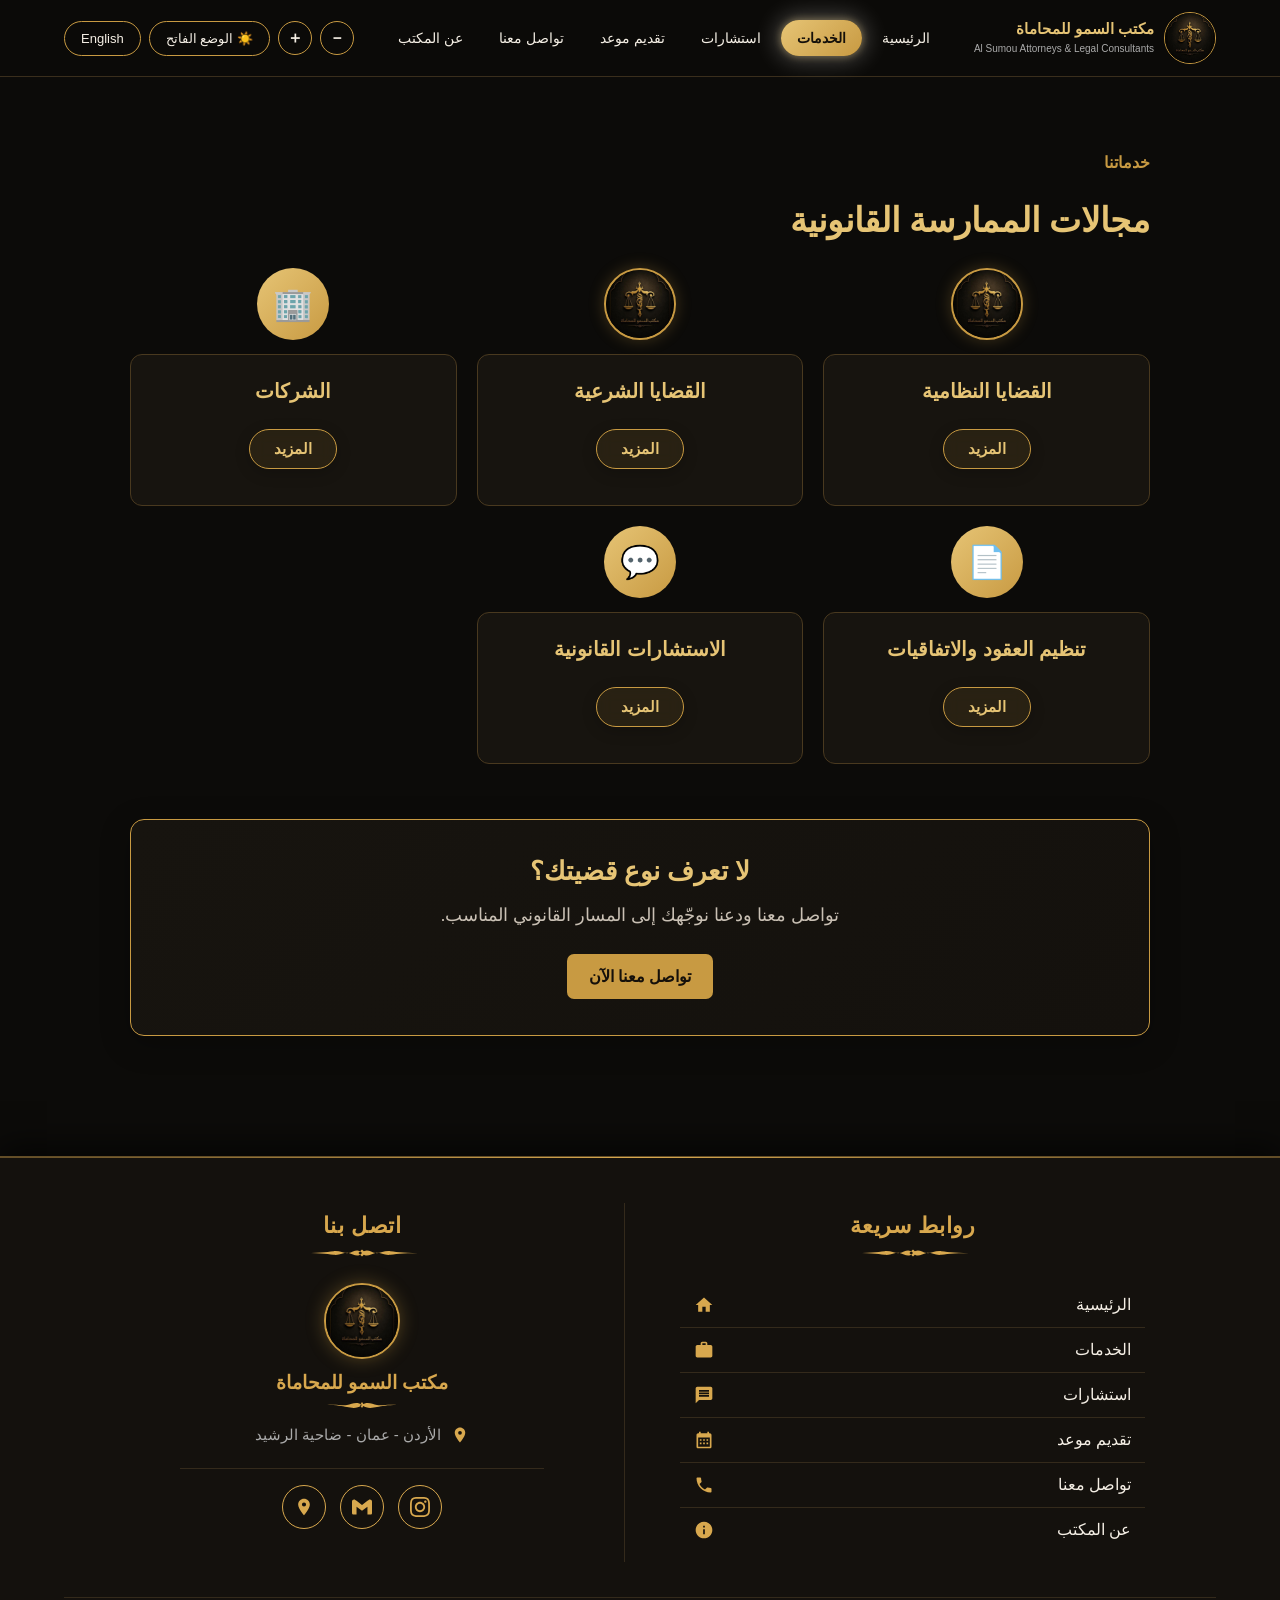
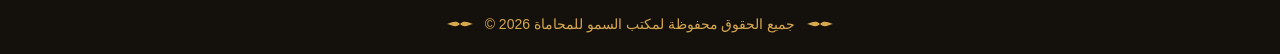
==== pages/services.html @ 6554e2eb "Add files via upload" ====
<!doctype html>
<html lang="ar" dir="rtl">
<head>
  <meta charset="utf-8">
  <meta name="viewport" content="width=device-width,initial-scale=1">
  <title>الخدمات - مكتب السمو للمحاماة</title>
  <link rel="icon" type="image/x-icon" href="../assets/icons/favicon.ico">
  <link rel="preload" href="../assets/images/logo.jpg" as="image">
  <link rel="stylesheet" href="../assets/css/style.css">
</head>
<body>
  <header>
    <a href="../index.html" class="brand">
      <img src="../assets/images/logo.jpg" alt="logo">
      <div>
        <b id="name">مكتب السمو للمحاماة</b>
        <small>Al Sumou Attorneys &amp; Legal Consultants</small>
      </div>
    </a>
    <nav id="mainNav">
      <a href="../index.html" data-i18n="nav_home">الرئيسية</a>
      <a href="services.html" class="active" data-i18n="nav_services">الخدمات</a>
      <a href="consult.html" data-i18n="nav_consult">استشارات</a>
      <a href="booking.html" data-i18n="nav_booking">تقديم موعد</a>
      <a href="contact.html" data-i18n="nav_contact">تواصل معنا</a>
      <a href="about.html" data-i18n="nav_about">عن المكتب</a>
    </nav>
    <div class="header-btns">
      <button id="zoomOut" class="zoom-btn" aria-label="تصغير الخط">－</button>
      <button id="zoomIn" class="zoom-btn" aria-label="تكبير الخط">＋</button>
      <button id="themeToggle" class="theme-btn"></button>
      <button id="langToggle" class="theme-btn"></button>
      <button id="navToggle" class="nav-toggle" aria-label="Menu">&#9776;</button>
    </div>
  </header>

  <section id="services">
    <p class="tag" data-i18n="services_tag">خدماتنا</p>
    <h2 data-i18n="services_heading">مجالات الممارسة القانونية</h2>
    <div class="cards" id="cards"></div>
    <div class="services-cta">
      <h3 data-i18n="services_cta_title">لا تعرف نوع قضيتك؟</h3>
      <p data-i18n="services_cta_desc">تواصل معنا ودعنا نوجّهك إلى المسار القانوني المناسب.</p>
      <a href="contact.html" class="gold" data-i18n="services_cta_btn">تواصل معنا الآن</a>
    </div>
  </section>

  <footer class="site-footer">
    <div class="footer-container">
      <div class="footer-col links-col">
        <h4 class="footer-title" data-i18n="footer_quick_links">روابط سريعة</h4>
        <div class="ornament-flourish">
          <svg viewBox="0 0 140 18" fill="#d8a84e"><path d="M70,9 C65,3 60,8 55,9 C50,10 45,6 38,7 C30,8 20,9 0,9 C20,9 30,10 38,11 C45,12 50,8 55,9 C60,10 65,15 70,9 Z M70,9 C75,3 80,8 85,9 C90,10 95,6 102,7 C110,8 120,9 140,9 C120,9 110,10 102,11 C95,12 90,8 85,9 C80,10 75,15 70,9 Z M70,5 L74,9 L70,13 L66,9 Z"/></svg>
        </div>
        <ul class="footer-links-list">
          <li><a href="../index.html"><span data-i18n="nav_home">الرئيسية</span><span class="link-icon-svg"><svg viewBox="0 0 24 24"><path d="M10 20v-6h4v6h5v-8h3L12 3 2 12h3v8z"/></svg></span></a></li>
          <li><a href="services.html"><span data-i18n="nav_services">الخدمات</span><span class="link-icon-svg"><svg viewBox="0 0 24 24"><path d="M20 6h-4V4c0-1.11-.89-2-2-2h-4c-1.11 0-2 .89-2 2v2H4c-1.11 0-1.99.89-1.99 2L2 19c0 1.11.89 2 2 2h16c1.1 0 2-.89 2-2V8c0-1.11-.89-2-2-2zm-6 0h-4V4h4v2z"/></svg></span></a></li>
          <li><a href="consult.html"><span data-i18n="nav_consult">استشارات</span><span class="link-icon-svg"><svg viewBox="0 0 24 24"><path d="M20 2H4c-1.1 0-2 .9-2 2v18l4-4h14c1.1 0 2-.9 2-2V4c0-1.1-.9-2-2-2zm-2 12H6v-2h12v2zm0-3H6V9h12v2zm0-3H6V6h12v2z"/></svg></span></a></li>
          <li><a href="booking.html"><span data-i18n="nav_booking">تقديم موعد</span><span class="link-icon-svg"><svg viewBox="0 0 24 24"><path d="M19 4h-1V2h-2v2H8V2H6v2H5c-1.11 0-1.99.9-1.99 2L3 20c0 1.1.89 2 2 2h14c1.1 0 2-.9 2-2V6c0-1.1-.9-2-2-2zm0 16H5V9h14v11zM7 11h2v2H7zm4 0h2v2h-2zm4 0h2v2h-2zm-8 4h2v2H7zm4 0h2v2h-2zm4 0h2v2h-2z"/></svg></span></a></li>
          <li><a href="contact.html"><span data-i18n="nav_contact">تواصل معنا</span><span class="link-icon-svg"><svg viewBox="0 0 24 24"><path d="M6.62 10.79c1.44 2.83 3.76 5.14 6.59 6.59l2.2-2.2c.27-.27.67-.36 1.02-.24 1.12.37 2.33.57 3.57.57.55 0 1 .45 1 1V20c0 .55-.45 1-1 1-9.39 0-17-7.61-17-17 0-.55.45-1 1-1h3.5c.55 0 1 .45 1 1 0 1.25.2 2.45.57 3.57.11.35.03.74-.25 1.02l-2.2 2.2z"/></svg></span></a></li>
          <li><a href="about.html"><span data-i18n="nav_about">عن المكتب</span><span class="link-icon-svg"><svg viewBox="0 0 24 24"><path d="M12 2C6.48 2 2 6.48 2 12s4.48 10 10 10 10-4.48 10-10S17.52 2 12 2zm1 15h-2v-6h2v6zm0-8h-2V7h2v2z"/></svg></span></a></li>
        </ul>
      </div>

      <div class="footer-col contact-col">
        <h4 class="footer-title" data-i18n="footer_contact_us">اتصل بنا</h4>
        <div class="ornament-flourish">
          <svg viewBox="0 0 140 18" fill="#d8a84e"><path d="M70,9 C65,3 60,8 55,9 C50,10 45,6 38,7 C30,8 20,9 0,9 C20,9 30,10 38,11 C45,12 50,8 55,9 C60,10 65,15 70,9 Z M70,9 C75,3 80,8 85,9 C90,10 95,6 102,7 C110,8 120,9 140,9 C120,9 110,10 102,11 C95,12 90,8 85,9 C80,10 75,15 70,9 Z M70,5 L74,9 L70,13 L66,9 Z"/></svg>
        </div>
        <img src="../assets/images/logo.png" alt="مكتب السمو للمحاماة" class="footer-logo-img">
        <div class="footer-firm-name" data-i18n="footer_text">مكتب السمو للمحاماة</div>
        <svg viewBox="0 0 70 10" class="footer-mini-flourish"><path d="M35,5 C30,1 25,4 20,5 C15,6 10,4 0,5 C10,5 15,6 20,7 C25,8 30,9 35,5 Z M35,5 C40,1 45,4 50,5 C55,6 60,4 70,5 C60,5 55,6 50,7 C45,8 40,9 35,5 Z M35,2 L37,5 L35,8 L33,5 Z"/></svg>
        
        <!-- عنوان المكتب: الأيقونة على اليمين والنص بجانبها -->
        <a class="footer-info-row footer-map-link" target="_blank" rel="noopener">
          <svg viewBox="0 0 24 24"><path d="M12 2C8.13 2 5 5.13 5 9c0 5.25 7 13 7 13s7-7.75 7-13c0-3.87-3.13-7-7-7zm0 9.5a2.5 2.5 0 0 1 0-5 2.5 2.5 0 0 1 0 5z"/></svg>
          <span data-i18n="footer_address">الأردن - عمان - ضاحية الرشيد</span>
        </a>

        <div class="footer-contact-divider"></div>

        <div class="footer-social-icons">
          <a class="footer-circle-btn footer-ig-link" target="_blank" rel="noopener" aria-label="انستغرام"><svg viewBox="0 0 24 24"><path d="M12 2.163c3.204 0 3.584.012 4.85.07 3.252.148 4.771 1.691 4.919 4.919.058 1.265.069 1.645.069 4.849 0 3.205-.012 3.584-.069 4.849-.149 3.225-1.664 4.771-4.919 4.919-1.266.058-1.644.07-4.85.07-3.204 0-3.584-.012-4.849-.07-3.26-.149-4.771-1.699-4.919-4.92-.058-1.265-.07-1.644-.07-4.849 0-3.204.013-3.583.07-4.849.149-3.227 1.664-4.771 4.919-4.919 1.266-.057 1.645-.069 4.849-.069zm0-2.163c-3.259 0-3.667.014-4.947.072-4.358.2-6.78 2.618-6.98 6.98-.059 1.281-.073 1.689-.073 4.948 0 3.259.014 3.668.072 4.948.2 4.358 2.618 6.78 6.98 6.98 1.281.058 1.689.072 4.948.072 3.259 0 3.668-.014 4.948-.072 4.354-.2 6.782-2.618 6.979-6.98.059-1.28.073-1.689.073-4.948 0-3.259-.014-3.667-.072-4.947-.196-4.354-2.617-6.78-6.979-6.98-1.281-.059-1.69-.073-4.949-.073zm0 5.838c-3.403 0-6.162 2.759-6.162 6.162s2.759 6.163 6.162 6.163 6.162-2.759 6.162-6.163c0-3.403-2.759-6.162-6.162-6.162zm0 10.162c-2.209 0-4-1.79-4-4 0-2.209 1.791-4 4-4s4 1.791 4 4c0 2.21-1.791 4-4 4zm6.406-11.845c-.796 0-1.441.645-1.441 1.44s.645 1.44 1.441 1.44c.795 0 1.439-.645 1.439-1.44s-.644-1.44-1.439-1.44z"/></svg></a>
          <a href="https://mail.google.com/mail/?view=cm&fs=1&to=alsumoulaw@gmail.com" class="footer-circle-btn footer-email-link" aria-label="البريد الإلكتروني"><svg viewBox="0 0 24 24"><path d="M24 5.457v13.909c0 .904-.732 1.636-1.636 1.636h-3.819V11.73L12 16.64l-6.545-4.91v9.273H1.636A1.636 1.636 0 0 1 0 19.366V5.457c0-2.023 2.309-3.178 3.927-1.964L5.455 4.64 12 9.548l6.545-4.91 1.528-1.145C21.69 2.28 24 3.434 24 5.457z"/></svg></a>
          <a class="footer-circle-btn footer-map-link" target="_blank" rel="noopener" aria-label="الموقع على الخريطة"><svg viewBox="0 0 24 24"><path d="M12 2C8.13 2 5 5.13 5 9c0 5.25 7 13 7 13s7-7.75 7-13c0-3.87-3.13-7-7-7zm0 9.5a2.5 2.5 0 0 1 0-5 2.5 2.5 0 0 1 0 5z"/></svg></a>
        </div>
      </div>
    </div>
    <div class="footer-bottom-line">
      <svg viewBox="0 0 30 12"><path d="M15,6 C10,1 5,5 0,6 C5,7 10,11 15,6 Z M15,6 C20,1 25,5 30,6 C25,7 20,11 15,6 Z"/></svg>
      <span><span data-i18n="footer_rights">جميع الحقوق محفوظة لمكتب السمو للمحاماة</span> <span id="year">2026</span> ©</span>
      <svg viewBox="0 0 30 12"><path d="M15,6 C10,1 5,5 0,6 C5,7 10,11 15,6 Z M15,6 C20,1 25,5 30,6 C25,7 20,11 15,6 Z"/></svg>
    </div>
  </footer>
  <script src="../assets/js/app.js" defer></script>
</body>
</html>
---- assets/css/style.css ----
:root {
  --bg: #0c0b09;
  --bg-alt: #14110d;
  --text: #f5efe5;
  --text-muted: #c9c0b4;
  --text-secondary: #bbb2a5;
  --header-bg: #0c0b09f2;
  --border: #3a2e1c;
  --footer-border: #342a1b;
  --footer-text: #aaa;
  --gold: #c89a42;
  --gold-light: #e6c475;
  --gold-text: #15100a;
  --card-bg: #17140f;
  --card-border: #49391f;
  --input-bg: #0e0d0b;
  --input-text: #fff;
  --input-border: #5a4726;
  --privacy-bg: #19150f;
  --hero-grad-1: #0b0a09;
  --hero-grad-2: #201a10;
  --small-text: #aaa;
  --pill-bg: linear-gradient(135deg, #e6c475, #c89a42);
  --pill-glow: 0 0 22px 6px rgba(255, 255, 255, 0.22), 0 0 8px rgba(230, 196, 117, 0.5);
}

html.light {
  --bg: #faf7f0;
  --bg-alt: #ffffff;
  --text: #20190f;
  --text-muted: #584c39;
  --text-secondary: #6b5f4c;
  --header-bg: #faf7f0f2;
  --border: #e6d9b8;
  --footer-border: #e6d9b8;
  --footer-text: #7a6d58;
  --gold: #a97d2c;
  --gold-light: #8a611e;
  --gold-text: #ffffff;
  --card-bg: #ffffff;
  --card-border: #e6d9b8;
  --input-bg: #ffffff;
  --input-text: #20190f;
  --input-border: #cbb98a;
  --privacy-bg: #f3ead9;
  --hero-grad-1: #faf7f0;
  --hero-grad-2: #f1e4c8;
  --small-text: #7a6d58;
  --pill-bg: linear-gradient(135deg, #8a611e, #3d2c14);
  --pill-glow: 0 0 16px 3px rgba(138, 97, 30, 0.35);
}

* {
  box-sizing: border-box;
}

html {
  scroll-behavior: smooth;
}

body {
  margin: 0;
  background: var(--bg);
  color: var(--text);
  font-family: Arial, Helvetica, sans-serif;
  transition: background 0.3s, color 0.3s;
  overflow-x: hidden;
}

img {
  max-width: 100%;
}

/* ===== Header ===== */
header {
  min-height: 76px;
  display: flex;
  flex-wrap: wrap;
  align-items: center;
  justify-content: space-between;
  gap: 10px;
  padding: 12px 5%;
  position: sticky;
  top: 0;
  background: var(--header-bg);
  border-bottom: 1px solid var(--border);
  z-index: 20;
  transition: background 0.3s, border-color 0.3s;
}

.brand {
  display: flex;
  align-items: center;
  gap: 10px;
  cursor: pointer;
  flex-shrink: 0;
}

.brand img {
  width: 52px;
  height: 52px;
  border-radius: 50%;
  object-fit: cover;
  border: 1px solid var(--gold);
}

.brand b {
  display: block;
  color: var(--gold-light);
  font-size: 15px;
}

.brand small {
  font-size: 10px;
  color: var(--small-text);
}

a {
  color: inherit;
  text-decoration: none;
}

/* ===== Nav ===== */
nav {
  display: flex;
  flex-wrap: wrap;
  gap: 28px;
  align-items: center;
}

nav a {
  font-size: 14px;
  position: relative;
  z-index: 0;
  padding: 8px 4px;
  transition: color 0.25s ease;
  white-space: nowrap;
}

nav a:hover {
  color: var(--gold-light);
}

nav a.active {
  color: var(--gold-text);
  font-weight: bold;
}

nav a.active::before {
  content: "";
  position: absolute;
  inset: -2px -12px;
  background: var(--pill-bg);
  border-radius: 999px;
  z-index: -1;
  box-shadow: var(--pill-glow);
  animation: navPop 0.4s ease-out;
}

@keyframes navPop {
  from {
    opacity: 0;
    transform: scale(0.35);
  }
  to {
    opacity: 1;
    transform: scale(1);
  }
}

.header-btns {
  display: flex;
  gap: 8px;
  align-items: center;
  flex-shrink: 0;
  flex-wrap: wrap;
  justify-content: flex-end;
}

.theme-btn {
  background: transparent;
  color: var(--text);
  border: 1px solid var(--gold);
  border-radius: 20px;
  padding: 9px 16px;
  cursor: pointer;
  font-size: 13px;
  transition: background 0.2s;
  white-space: nowrap;
}

.theme-btn:hover {
  background: var(--card-bg);
}

.zoom-btn {
  background: transparent;
  color: var(--text);
  border: 1px solid var(--gold);
  border-radius: 50%;
  width: 34px;
  height: 34px;
  display: inline-flex;
  align-items: center;
  justify-content: center;
  cursor: pointer;
  font-size: 16px;
  font-weight: bold;
  transition: background 0.2s;
  flex-shrink: 0;
}

.zoom-btn:hover {
  background: var(--card-bg);
}

.nav-toggle {
  display: none;
  background: transparent;
  color: var(--text);
  border: 1px solid var(--gold);
  border-radius: 8px;
  padding: 8px 12px;
  font-size: 18px;
  line-height: 1;
  cursor: pointer;
}

/* ===== Hero ===== */
.hero {
  min-height: 560px;
  display: flex;
  align-items: center;
  justify-content: center;
  padding: 8% 7%;
  background: linear-gradient(120deg, var(--hero-grad-1), var(--hero-grad-2));
  text-align: center;
}

section {
  padding: 60px 7%;
  max-width: 1200px;
  margin: auto;
}

.hero div {
  max-width: 850px;
  width: 100%;
}

.hero p,
.tag {
  color: var(--gold);
}

.hero h1 {
  font-size: clamp(26px, 4.5vw, 52px);
  line-height: 1.6;
  color: var(--text);
  font-weight: 600;
  margin: 0 auto;
}

.hero h1 .highlight {
  color: var(--gold-light);
  display: block;
  margin-top: 14px;
  font-weight: bold;
  text-shadow: 0 0 20px rgba(200, 154, 66, 0.25);
}

.gold {
  background: var(--gold);
  color: var(--gold-text);
  border: 0;
  border-radius: 7px;
  padding: 13px 22px;
  font-weight: bold;
  display: inline-block;
  cursor: pointer;
  transition: all 0.25s ease;
}

.gold:hover {
  box-shadow: var(--pill-glow);
}

.alt {
  background: var(--bg-alt);
  max-width: none;
}

.tag {
  font-weight: bold;
}

h2 {
  color: var(--gold-light);
  font-size: clamp(24px, 4vw, 34px);
}

/* ===== Cards & Details Toggle ===== */
.cards {
  display: grid;
  grid-template-columns: repeat(auto-fit, minmax(260px, 1fr));
  gap: 20px;
}

.service-item {
  display: flex;
  flex-direction: column;
  align-items: center;
}

.card-icon {
  width: 72px;
  height: 72px;
  border-radius: 50%;
  background: var(--pill-bg);
  display: flex;
  align-items: center;
  justify-content: center;
  color: var(--gold-text);
  margin-bottom: 14px;
  transition: box-shadow 0.3s ease, transform 0.3s ease, border-color 0.3s ease;
  font-size: 32px;
  position: relative;
}

.card-icon-img-wrap,
.card-icon:has(img) {
  background: #0d0c0a;
  border: 2px solid var(--gold);
  box-shadow: 0 0 16px rgba(200, 154, 66, 0.28);
  overflow: hidden;
  padding: 0;
}

.card-icon-img,
.card-icon img {
  width: 100%;
  height: 100%;
  object-fit: cover;
  border-radius: 50%;
  display: block;
}

html.light .card-icon-img-wrap,
html.light .card-icon:has(img) {
  background: #ffffff;
  border-color: var(--gold);
  box-shadow: 0 2px 10px rgba(169, 125, 44, 0.25);
}

.service-item:hover .card-icon {
  box-shadow: var(--pill-glow);
  transform: translateY(-3px);
}

.card {
  background: var(--card-bg);
  border: 1px solid var(--card-border);
  padding: 24px;
  border-radius: 12px;
  flex: 1;
  width: 100%;
  display: flex;
  flex-direction: column;
  align-items: center;
  text-align: center;
  transition: border-color 0.3s ease, box-shadow 0.3s ease;
}

.card:hover {
  border-color: var(--gold);
}

.card h3 {
  color: var(--gold-light);
  margin-top: 0;
  margin-bottom: 14px;
  font-size: 20px;
}

/* Frosted / Foggy Button */
.card-preview-wrap {
  width: 100%;
  display: flex;
  justify-content: center;
  padding: 12px 0;
}

.card-fog-btn {
  background: rgba(200, 154, 66, 0.1);
  backdrop-filter: blur(8px);
  -webkit-backdrop-filter: blur(8px);
  border: 1px solid var(--gold);
  color: var(--gold-light);
  padding: 10px 24px;
  border-radius: 25px;
  cursor: pointer;
  font-size: 15px;
  font-weight: bold;
  box-shadow: 0 4px 15px rgba(0, 0, 0, 0.2);
  transition: all 0.3s ease;
  display: inline-flex;
  align-items: center;
  justify-content: center;
  gap: 6px;
}

.card-fog-btn:hover {
  background: var(--pill-bg);
  color: var(--gold-text);
  box-shadow: var(--pill-glow);
  transform: translateY(-2px);
}

html.light .card-fog-btn {
  background: rgba(169, 125, 44, 0.12);
  color: var(--gold);
  border-color: var(--gold);
}

html.light .card-fog-btn:hover {
  color: var(--gold-text);
}

/* Card Expanded Content */
.card-content {
  display: none;
  width: 100%;
  text-align: start;
  animation: fadeInDown 0.35s ease-out;
}

.card-content.open {
  display: flex;
  flex-direction: column;
  align-items: stretch;
}

@keyframes fadeInDown {
  from {
    opacity: 0;
    transform: translateY(-8px);
  }
  to {
    opacity: 1;
    transform: translateY(0);
  }
}

.card-content p,
.card-content .card-text {
  color: var(--text-secondary);
  line-height: 1.85;
  font-size: 16px;
  margin-top: 4px;
  margin-bottom: 14px;
}

.card-list {
  list-style: none;
  padding: 0;
  margin: 4px 0 14px 0;
  color: var(--text-secondary);
  font-size: 16px;
  line-height: 1.9;
}

.card-list li {
  position: relative;
  padding-inline-start: 20px;
  margin-bottom: 6px;
}

.card-list li::before {
  content: "*";
  position: absolute;
  inset-inline-start: 0;
  color: var(--gold);
  font-weight: bold;
  font-size: 16px;
}

.card-close-btn {
  align-self: center;
  background: transparent;
  border: 1px solid var(--border);
  color: var(--small-text);
  padding: 7px 20px;
  border-radius: 18px;
  cursor: pointer;
  font-size: 13px;
  transition: all 0.25s ease;
  margin-top: 8px;
}

.card-close-btn:hover {
  background: var(--card-bg);
  border-color: var(--gold);
  color: var(--gold-light);
}

.about-text {
  color: var(--text-muted);
  line-height: 2;
  font-size: clamp(15px, 2vw, 17px);
  max-width: 850px;
  margin-bottom: 18px;
}

/* ===== Forms ===== */
form {
  display: grid;
  grid-template-columns: repeat(2, 1fr);
  gap: 15px;
  max-width: 900px;
}

label {
  color: var(--gold-light);
  font-weight: bold;
}

input,
textarea,
select {
  width: 100%;
  margin-top: 7px;
  padding: 11px;
  background: var(--input-bg);
  color: var(--input-text);
  border: 1px solid var(--input-border);
  border-radius: 7px;
  font-size: 16px;
}

textarea {
  min-height: 100px;
  resize: none;
}

.wide {
  grid-column: 1 / -1;
}

.check {
  color: var(--text-secondary);
  font-size: 13px;
}

.check input {
  width: auto;
}

.err {
  display: block;
  color: #e05a4e;
  font-size: 12px;
  font-weight: normal;
  min-height: 16px;
  margin-top: 4px;
}

input.invalid,
select.invalid {
  border-color: #e05a4e;
}

.privacy {
  margin-top: 18px;
  max-width: 900px;
  padding: 14px;
  border-right: 3px solid var(--gold);
  background: var(--privacy-bg);
  color: var(--text-secondary);
  line-height: 1.8;
}

html[dir="ltr"] .privacy {
  border-right: none;
  border-left: 3px solid var(--gold);
}

/* ===== Contact Channels (WhatsApp, Instagram & Gmail) ===== */
.contact-channels {
  display: flex;
  flex-wrap: wrap;
  justify-content: center;
  gap: 24px;
  margin-top: 24px;
}

.contact-channel-item {
  display: flex;
  flex-direction: column;
  align-items: center;
  gap: 14px;
  background: var(--card-bg);
  border: 1px solid var(--card-border);
  padding: 30px 24px;
  border-radius: 14px;
  min-width: 250px;
  flex: 1;
  max-width: 340px;
  transition: transform 0.3s ease, border-color 0.3s ease;
}

.contact-channel-item:hover {
  transform: translateY(-4px);
  border-color: var(--gold);
}

.wa-circle {
  width: 64px;
  height: 64px;
  border-radius: 50%;
  background: #25d366;
  display: flex;
  align-items: center;
  justify-content: center;
  transition: transform 0.3s ease;
}

.wa-circle svg {
  width: 32px;
  height: 32px;
}

.ig-circle {
  width: 64px;
  height: 64px;
  border-radius: 50%;
  background: linear-gradient(
    45deg,
    #f09433 0%,
    #e6683c 25%,
    #dc2743 50%,
    #cc2366 75%,
    #bc1888 100%
  );
  display: flex;
  align-items: center;
  justify-content: center;
  box-shadow: 0 4px 15px rgba(220, 39, 67, 0.3);
  transition: transform 0.3s ease;
}

.ig-circle svg {
  width: 32px;
  height: 32px;
}

.gmail-circle {
  width: 64px;
  height: 64px;
  border-radius: 50%;
  background: #ffffff;
  display: flex;
  align-items: center;
  justify-content: center;
  box-shadow: 0 4px 15px rgba(255, 255, 255, 0.15);
  transition: transform 0.3s ease;
}

.gmail-circle svg {
  width: 32px;
  height: 32px;
}

.wa-circle:hover,
.ig-circle:hover,
.gmail-circle:hover {
  transform: scale(1.08);
}

.btn-channel {
  background: var(--gold);
  color: var(--gold-text);
  border: 0;
  border-radius: 7px;
  padding: 12px 20px;
  font-weight: bold;
  display: inline-block;
  cursor: pointer;
  text-align: center;
  transition: all 0.25s ease;
  width: 100%;
}

.btn-channel:hover {
  box-shadow: var(--pill-glow);
}

/* ===== Services CTA Banner ===== */
.services-cta {
  margin-top: 55px;
  background: linear-gradient(135deg, var(--card-bg), var(--bg-alt));
  border: 1px solid var(--gold);
  border-radius: 14px;
  padding: 36px 24px;
  text-align: center;
  box-shadow: 0 8px 30px rgba(0, 0, 0, 0.25);
}

.services-cta h3 {
  color: var(--gold-light);
  font-size: clamp(20px, 3vw, 26px);
  margin-top: 0;
  margin-bottom: 12px;
}

.services-cta p {
  color: var(--text-muted);
  font-size: clamp(15px, 2vw, 18px);
  line-height: 1.8;
  max-width: 650px;
  margin: 0 auto 22px auto;
}

/* ===== Exact Rich Footer Design ===== */
footer.site-footer {
  background: var(--bg-alt);
  color: var(--text);
  padding: 45px 5% 22px 5%;
  margin-top: 60px;
  position: relative;
  border-top: 2px solid rgba(216, 168, 78, 0.4);
  box-shadow: 0 -10px 30px rgba(0, 0, 0, 0.6);
  transition: background 0.3s ease, color 0.3s ease;
}

.site-footer::before {
  content: "";
  position: absolute;
  top: -1px;
  left: 0;
  right: 0;
  height: 1px;
  background: linear-gradient(90deg, transparent, #d8a84e, transparent);
}

.footer-container {
  max-width: 1050px;
  margin: 0 auto;
  display: grid;
  grid-template-columns: 1fr 1fr;
  gap: 30px;
  align-items: stretch;
}

/* Common Column Styling */
.footer-col {
  display: flex;
  flex-direction: column;
  padding: 10px 20px;
}

.footer-col.links-col {
  padding-inline-end: 25px;
}

.footer-col.contact-col {
  border-inline-start: 1px solid var(--footer-border);
  padding-inline-start: 35px;
  align-items: center;
  text-align: center;
}

/* Titles and Flourishes */
.footer-title {
  color: #d8a84e;
  font-size: 22px;
  font-weight: bold;
  margin: 0 0 6px 0;
  text-align: center;
  letter-spacing: 0.5px;
}

.ornament-flourish {
  display: flex;
  justify-content: center;
  align-items: center;
  margin-bottom: 22px;
}

.ornament-flourish svg {
  width: 130px;
  height: 16px;
  fill: #d8a84e;
}

/* Quick Links Column */
.footer-links-list {
  list-style: none;
  padding: 0;
  margin: 0;
  display: flex;
  flex-direction: column;
  width: 100%;
}

.footer-links-list li {
  border-bottom: 1px solid var(--footer-border);
}

.footer-links-list li:last-child {
  border-bottom: none;
}

.footer-links-list a {
  display: flex;
  align-items: center;
  justify-content: space-between;
  padding: 12px 14px;
  color: var(--text);
  font-size: 16px;
  transition: all 0.25s ease;
  text-decoration: none;
}

.footer-links-list a:hover {
  color: #d8a84e;
  background: rgba(216, 168, 78, 0.06);
  border-radius: 6px;
  padding-inline: 18px;
}

.footer-links-list .link-icon-svg {
  width: 20px;
  height: 20px;
  fill: #d8a84e;
  display: inline-flex;
  align-items: center;
  justify-content: center;
  flex-shrink: 0;
}

/* Contact Column */
.footer-logo-img,
.scales-emblem {
  width: 76px;
  height: 76px;
  border-radius: 50%;
  object-fit: cover;
  border: 2px solid var(--gold);
  box-shadow: 0 0 18px rgba(200, 154, 66, 0.35);
  margin-bottom: 12px;
  display: block;
  background: #0d0c0a;
  transition: transform 0.3s ease, box-shadow 0.3s ease;
}

.footer-logo-img:hover {
  transform: scale(1.06);
  box-shadow: 0 0 25px rgba(200, 154, 66, 0.55);
}

html.light .footer-logo-img {
  background: #ffffff;
  border-color: var(--gold);
  box-shadow: 0 3px 14px rgba(169, 125, 44, 0.25);
}

.footer-firm-name {
  color: #d8a84e;
  font-size: 19px;
  font-weight: bold;
  margin: 0 0 6px 0;
}

.footer-mini-flourish {
  width: 70px;
  height: 10px;
  fill: #d8a84e;
  margin-bottom: 16px;
}

.footer-info-row {
  display: flex;
  align-items: center;
  justify-content: center;
  gap: 10px;
  color: var(--footer-text);
  font-size: 15px;
  margin-bottom: 10px;
  text-decoration: none;
  transition: color 0.2s ease;
}

.footer-info-row:hover {
  color: #d8a84e;
}

.footer-info-row svg {
  width: 18px;
  height: 18px;
  fill: #d8a84e;
  flex-shrink: 0;
}

.footer-contact-divider {
  width: 80%;
  height: 1px;
  background: var(--footer-border);
  margin: 14px auto 16px auto;
}

/* 4 Circular Social Buttons */
.footer-social-icons {
  display: flex;
  gap: 14px;
  justify-content: center;
  align-items: center;
}

.footer-circle-btn {
  width: 44px;
  height: 44px;
  border-radius: 50%;
  border: 1.5px solid #d8a84e;
  background: transparent;
  color: #d8a84e;
  display: inline-flex;
  align-items: center;
  justify-content: center;
  transition: all 0.3s ease;
  text-decoration: none;
}

.footer-circle-btn svg {
  width: 20px;
  height: 20px;
  fill: #d8a84e;
}

.footer-circle-btn:hover {
  background: #d8a84e;
  box-shadow: 0 0 16px rgba(216, 168, 78, 0.6);
  transform: translateY(-3px);
}

.footer-circle-btn:hover svg {
  fill: var(--gold-text);
}

/* Bottom Bar */
.footer-bottom-line {
  margin-top: 35px;
  padding-top: 18px;
  border-top: 1px solid var(--footer-border);
  text-align: center;
  font-size: 14px;
  color: #d8a84e;
  display: flex;
  align-items: center;
  justify-content: center;
  gap: 12px;
}

.footer-bottom-line svg {
  width: 26px;
  height: 12px;
  fill: #d8a84e;
}

/* Responsive Media Queries */
@media (max-width: 960px) {
  nav {
    gap: 18px;
  }
  .hero {
    min-height: 480px;
  }
}

@media (max-width: 820px) {
  .footer-container {
    grid-template-columns: 1fr;
    gap: 35px;
  }
  .footer-col.links-col {
    padding-inline-end: 0;
  }
  .footer-col.contact-col {
    border-inline-start: none;
    border-top: 1px solid rgba(216, 168, 78, 0.3);
    padding-inline-start: 0;
    padding-top: 30px;
  }
  .footer-col {
    padding: 0;
  }
}

@media (max-width: 800px) {
  header {
    padding: 10px 5%;
  }
  .nav-toggle {
    display: inline-flex;
    align-items: center;
    justify-content: center;
  }
  nav {
    display: none;
    flex-basis: 100%;
    order: 5;
    flex-direction: column;
    align-items: stretch;
    gap: 0;
    background: var(--bg-alt);
    border: 1px solid var(--border);
    border-radius: 10px;
    margin-top: 10px;
    padding: 6px 0;
  }
  nav.open {
    display: flex;
  }
  nav a {
    padding: 14px 18px;
    border-bottom: 1px solid var(--border);
  }
  nav a:last-child {
    border-bottom: none;
  }
  nav a.active::before {
    inset: 3px 8px;
    border-radius: 8px;
  }
  .header-btns {
    margin-inline-start: auto;
  }
  .brand b {
    font-size: 14px;
  }
  .brand small {
    display: none;
  }
  .brand img {
    width: 44px;
    height: 44px;
  }
  form {
    grid-template-columns: 1fr;
  }
  .hero {
    min-height: 440px;
    padding: 12% 6%;
  }
  section {
    padding: 44px 6%;
  }
  .contact-channel-item {
    min-width: 100%;
  }
}

@media (max-width: 480px) {
  .theme-btn {
    padding: 8px 10px;
    font-size: 12px;
  }
  .zoom-btn {
    width: 30px;
    height: 30px;
    font-size: 14px;
  }
  .header-btns {
    gap: 6px;
  }
  .card-icon {
    width: 60px;
    height: 60px;
    font-size: 26px;
  }
  .wa-circle,
  .ig-circle,
  .gmail-circle {
    width: 56px;
    height: 56px;
  }
  .wa-circle svg,
  .ig-circle svg,
  .gmail-circle svg {
    width: 28px;
    height: 28px;
  }
}

/* =========================================================================
   Admin Portal, Authentication, Dashboard & Luxury Modals
   ========================================================================= */
.admin-main-section {
  padding-top: 30px;
  min-height: 75vh;
}

/* ===== Admin Login ===== */
.admin-login-wrapper {
  display: flex;
  justify-content: center;
  align-items: center;
  min-height: 60vh;
  padding: 20px 0;
}

.admin-login-card {
  background: var(--card-bg);
  border: 1px solid var(--gold);
  border-radius: 16px;
  padding: 40px 30px;
  width: 100%;
  max-width: 440px;
  text-align: center;
  box-shadow: 0 10px 40px rgba(0, 0, 0, 0.5), var(--pill-glow);
  animation: fadeInDown 0.4s ease;
}

.login-scales-icon {
  margin-bottom: 18px;
  display: flex;
  justify-content: center;
  align-items: center;
}

.admin-login-logo-img {
  width: 96px;
  height: 96px;
  border-radius: 50%;
  object-fit: cover;
  border: 2px solid var(--gold);
  box-shadow: 0 0 22px rgba(200, 154, 66, 0.38);
  transition: transform 0.3s ease, box-shadow 0.3s ease;
  background: #0d0c0a;
  display: block;
}

.admin-login-card:hover .admin-login-logo-img {
  transform: scale(1.05);
  box-shadow: 0 0 28px rgba(200, 154, 66, 0.6);
}

html.light .admin-login-logo-img {
  background: #ffffff;
  border-color: var(--gold);
  box-shadow: 0 4px 18px rgba(169, 125, 44, 0.25);
}

.login-title {
  color: var(--gold-light);
  font-size: 24px;
  margin: 0 0 8px 0;
}

.login-desc {
  color: var(--text-secondary);
  font-size: 14px;
  margin: 0 0 24px 0;
  line-height: 1.5;
}

.admin-login-form {
  display: flex;
  flex-direction: column;
  gap: 16px;
  text-align: start;
}

.input-with-icon {
  position: relative;
  display: flex;
  align-items: center;
}

.input-with-icon input {
  padding-inline-end: 42px;
}

.field-icon,
.btn-toggle-pass {
  position: absolute;
  inset-inline-end: 12px;
  background: transparent;
  border: none;
  color: var(--gold);
  cursor: pointer;
  font-size: 16px;
  display: flex;
  align-items: center;
  justify-content: center;
  padding: 0;
}

.remember-group {
  margin-top: -4px;
}

.login-err-alert {
  background: rgba(224, 90, 78, 0.15);
  border: 1px solid #e05a4e;
  color: #ff7b70;
  padding: 10px 14px;
  border-radius: 8px;
  font-size: 13px;
  text-align: center;
}

.login-hint-badge {
  margin-top: 20px;
  padding: 8px 12px;
  background: rgba(200, 154, 66, 0.1);
  border: 1px dashed var(--gold);
  border-radius: 8px;
  color: var(--gold-light);
}

.shake-animation {
  animation: shake 0.4s ease;
}

@keyframes shake {
  0%, 100% { transform: translateX(0); }
  20%, 60% { transform: translateX(-8px); }
  40%, 80% { transform: translateX(8px); }
}

/* ===== Admin Dashboard Wrapper ===== */
.admin-dashboard-wrapper {
  display: flex;
  flex-direction: column;
  gap: 24px;
  animation: fadeInDown 0.35s ease;
}

.admin-header-bar {
  display: flex;
  justify-content: space-between;
  align-items: center;
  flex-wrap: wrap;
  gap: 16px;
  padding-bottom: 16px;
  border-bottom: 1px solid var(--border);
}

.admin-header-info h2 {
  margin: 4px 0 6px 0;
}

.admin-welcome-note {
  color: var(--text-secondary);
  font-size: 14px;
}

.admin-top-actions {
  display: flex;
  flex-wrap: wrap;
  gap: 10px;
}

.admin-action-btn {
  background: var(--card-bg);
  color: var(--text);
  border: 1px solid var(--card-border);
  border-radius: 8px;
  padding: 9px 16px;
  font-size: 13px;
  font-weight: bold;
  cursor: pointer;
  display: inline-flex;
  align-items: center;
  gap: 6px;
  transition: all 0.25s ease;
}

.admin-action-btn:hover {
  border-color: var(--gold);
  color: var(--gold-light);
  transform: translateY(-2px);
}

.admin-action-btn.btn-logout {
  border-color: rgba(224, 90, 78, 0.4);
  color: #e05a4e;
}

.admin-action-btn.btn-logout:hover {
  background: rgba(224, 90, 78, 0.15);
  border-color: #e05a4e;
}

/* ===== Stats Grid ===== */
.admin-stats-grid {
  display: grid;
  grid-template-columns: repeat(auto-fit, minmax(180px, 1fr));
  gap: 16px;
}

.admin-stat-card {
  background: var(--card-bg);
  border: 1px solid var(--card-border);
  border-radius: 12px;
  padding: 18px 20px;
  display: flex;
  align-items: center;
  gap: 16px;
  transition: transform 0.25s ease, border-color 0.25s ease;
}

.admin-stat-card:hover {
  transform: translateY(-3px);
  border-color: var(--gold);
}

.admin-stat-card .stat-icon {
  font-size: 28px;
  width: 50px;
  height: 50px;
  border-radius: 10px;
  display: flex;
  align-items: center;
  justify-content: center;
  background: rgba(200, 154, 66, 0.12);
}

.admin-stat-card .stat-meta {
  display: flex;
  flex-direction: column;
}

.admin-stat-card .stat-label {
  font-size: 13px;
  color: var(--text-secondary);
}

.admin-stat-card .stat-num {
  font-size: 24px;
  font-weight: bold;
  color: var(--gold-light);
}

.stat-new .stat-num {
  color: #f39c12;
}

.stat-completed .stat-num {
  color: #2ecc71;
}

/* ===== Filter Bar ===== */
.admin-filter-bar {
  display: flex;
  flex-wrap: wrap;
  gap: 14px;
  align-items: center;
  background: var(--bg-alt);
  padding: 16px;
  border-radius: 12px;
  border: 1px solid var(--border);
}

.search-input-wrap {
  flex: 1;
  min-width: 240px;
  position: relative;
  display: flex;
  align-items: center;
}

.search-input-wrap .search-icon {
  position: absolute;
  inset-inline-start: 12px;
  color: var(--small-text);
  font-size: 15px;
}

.search-input-wrap input {
  margin-top: 0;
  padding-inline-start: 36px;
  border-radius: 8px;
  font-size: 14px;
}

.filter-pills-group {
  display: flex;
  gap: 8px;
}

.filter-pill {
  background: var(--card-bg);
  border: 1px solid var(--border);
  color: var(--text);
  border-radius: 20px;
  padding: 8px 16px;
  font-size: 13px;
  cursor: pointer;
  transition: all 0.2s ease;
  white-space: nowrap;
}

.filter-pill:hover,
.filter-pill.active {
  background: var(--pill-bg);
  color: var(--gold-text);
  border-color: var(--gold);
  box-shadow: var(--pill-glow);
  font-weight: bold;
}

.filter-status-select-wrap select {
  margin-top: 0;
  padding: 8px 14px;
  border-radius: 8px;
  font-size: 13px;
}

/* ===== Admin Table ===== */
.admin-requests-container {
  background: var(--card-bg);
  border: 1px solid var(--card-border);
  border-radius: 14px;
  overflow: hidden;
  box-shadow: 0 4px 20px rgba(0, 0, 0, 0.2);
}

.admin-table-responsive {
  width: 100%;
  overflow-x: auto;
}

.admin-table {
  width: 100%;
  border-collapse: collapse;
  text-align: start;
  font-size: 14px;
}

.admin-table th {
  background: rgba(200, 154, 66, 0.08);
  color: var(--gold-light);
  padding: 14px 16px;
  font-weight: bold;
  border-bottom: 2px solid var(--border);
  white-space: nowrap;
}

.admin-table td {
  padding: 14px 16px;
  border-bottom: 1px solid var(--border);
  vertical-align: middle;
}

.admin-row:hover td {
  background: rgba(200, 154, 66, 0.03);
}

.req-id-tag {
  display: block;
  font-family: monospace;
  font-size: 12px;
  color: var(--gold);
  font-weight: bold;
  margin-bottom: 4px;
}

.req-type-pill {
  display: inline-block;
  font-size: 11px;
  font-weight: bold;
  padding: 3px 8px;
  border-radius: 6px;
  white-space: nowrap;
}

.badge-appointment {
  background: rgba(52, 152, 219, 0.15);
  color: #3498db;
  border: 1px solid rgba(52, 152, 219, 0.4);
}

.badge-consultation {
  background: rgba(230, 126, 34, 0.15);
  color: #e67e22;
  border: 1px solid rgba(230, 126, 34, 0.4);
}

.client-name-cell {
  font-weight: bold;
  color: var(--text);
  font-size: 15px;
}

/* Quick contact pills in table */
.quick-contact-actions {
  display: flex;
  align-items: center;
  gap: 6px;
  flex-wrap: wrap;
}

.contact-pill {
  display: inline-flex;
  align-items: center;
  gap: 5px;
  padding: 5px 10px;
  border-radius: 6px;
  font-size: 12px;
  font-weight: bold;
  text-decoration: none;
  transition: transform 0.2s ease, opacity 0.2s ease;
}

.contact-pill:hover {
  transform: scale(1.05);
  opacity: 0.9;
}

.contact-pill.wa {
  background: #25d366;
  color: #fff;
}

.contact-pill.call {
  background: #3498db;
  color: #fff;
}

.contact-pill.email {
  background: #e74c3c;
  color: #fff;
}

.td-details-cell {
  max-width: 280px;
}

.td-detail-row {
  color: var(--gold-light);
  font-size: 13px;
  margin-bottom: 3px;
}

.td-schedule-chip {
  display: inline-block;
  background: rgba(200, 154, 66, 0.1);
  color: var(--text);
  padding: 3px 8px;
  border-radius: 4px;
  font-size: 12px;
}

.td-subject-text {
  font-size: 12px;
  color: var(--text-secondary);
  overflow: hidden;
  text-overflow: ellipsis;
  white-space: nowrap;
}

.date-time-tag {
  font-size: 12px;
  color: var(--small-text);
  white-space: nowrap;
}

/* Status dropdown */
.admin-status-dropdown {
  margin-top: 0;
  padding: 6px 10px;
  border-radius: 20px;
  font-size: 12px;
  font-weight: bold;
  cursor: pointer;
}

.badge-status-new {
  background: rgba(241, 196, 15, 0.15);
  color: #f1c40f;
  border: 1px solid #f1c40f;
}

.badge-status-progress {
  background: rgba(52, 152, 219, 0.15);
  color: #3498db;
  border: 1px solid #3498db;
}

.badge-status-completed {
  background: rgba(46, 204, 113, 0.15);
  color: #2ecc71;
  border: 1px solid #2ecc71;
}

.badge-status-cancelled {
  background: rgba(149, 165, 166, 0.15);
  color: #95a5a6;
  border: 1px solid #95a5a6;
}

/* Table Row Action Buttons */
.admin-row-btns {
  display: flex;
  gap: 6px;
  align-items: center;
}

.btn-table-action {
  background: transparent;
  border: 1px solid var(--border);
  border-radius: 6px;
  padding: 6px 12px;
  cursor: pointer;
  font-size: 12px;
  transition: all 0.2s ease;
  white-space: nowrap;
}

.btn-table-action.btn-view {
  color: var(--gold-light);
  border-color: var(--gold);
}

.btn-table-action.btn-view:hover {
  background: var(--gold);
  color: var(--gold-text);
}

.btn-table-action.btn-del {
  color: #e05a4e;
  border-color: rgba(224, 90, 78, 0.4);
}

.btn-table-action.btn-del:hover {
  background: #e05a4e;
  color: #fff;
}

/* Empty state */
.admin-empty-state {
  padding: 60px 20px;
  text-align: center;
}

.admin-empty-state .empty-icon {
  font-size: 48px;
  margin-bottom: 12px;
}

.admin-empty-state h3 {
  color: var(--gold-light);
  margin-bottom: 8px;
}

.admin-empty-state p {
  color: var(--text-secondary);
}

/* ===== Luxury Modals ===== */
.luxury-modal-overlay {
  position: fixed;
  inset: 0;
  background: rgba(0, 0, 0, 0.75);
  backdrop-filter: blur(6px);
  -webkit-backdrop-filter: blur(6px);
  display: flex;
  align-items: center;
  justify-content: center;
  padding: 20px;
  z-index: 1000;
  opacity: 0;
  visibility: hidden;
  transition: opacity 0.3s ease, visibility 0.3s ease;
}

.luxury-modal-overlay.open {
  opacity: 1;
  visibility: visible;
}

.luxury-modal-card {
  background: var(--card-bg);
  border: 1px solid var(--gold);
  border-radius: 16px;
  padding: 32px 28px;
  max-width: 520px;
  width: 100%;
  box-shadow: 0 16px 50px rgba(0, 0, 0, 0.7), var(--pill-glow);
  text-align: center;
  max-height: 90vh;
  overflow-y: auto;
  position: relative;
  animation: modalScale 0.3s cubic-bezier(0.34, 1.56, 0.64, 1);
}

@keyframes modalScale {
  from { transform: scale(0.85); opacity: 0; }
  to { transform: scale(1); opacity: 1; }
}

.luxury-modal-icon {
  margin-bottom: 14px;
}

.luxury-modal-title {
  color: var(--gold-light);
  font-size: 22px;
  margin: 0 0 10px 0;
}

.luxury-modal-desc {
  color: var(--text-secondary);
  font-size: 15px;
  line-height: 1.7;
  margin: 0 0 18px 0;
}

.luxury-ref-badge {
  background: rgba(200, 154, 66, 0.15);
  border: 1px dashed var(--gold);
  padding: 10px 18px;
  border-radius: 8px;
  display: inline-block;
  margin-bottom: 18px;
  font-size: 15px;
  color: var(--text);
}

.luxury-ref-badge b {
  color: var(--gold-light);
  margin-inline-start: 6px;
}

.luxury-modal-summary {
  background: var(--bg-alt);
  border-radius: 8px;
  padding: 14px;
  margin-bottom: 20px;
  text-align: start;
  font-size: 14px;
}

.summary-line {
  display: flex;
  justify-content: space-between;
  margin-bottom: 6px;
}

.summary-line:last-child {
  margin-bottom: 0;
}

.summary-line span {
  color: var(--text-secondary);
}

.summary-line b {
  color: var(--text);
}

.luxury-modal-close {
  margin-top: 10px;
}

/* Details View Specific Modal */
.details-view-card {
  max-width: 700px;
  text-align: start;
  padding: 28px;
}

.modal-card-header {
  display: flex;
  justify-content: space-between;
  align-items: center;
  padding-bottom: 16px;
  border-bottom: 1px solid var(--border);
  margin-bottom: 20px;
}

.modal-x-close {
  background: transparent;
  border: none;
  color: var(--text-secondary);
  font-size: 20px;
  cursor: pointer;
  padding: 4px;
  transition: color 0.2s ease;
}

.modal-x-close:hover {
  color: var(--gold);
}

.details-grid-body {
  display: grid;
  grid-template-columns: repeat(2, 1fr);
  gap: 16px;
}

.details-section {
  background: var(--bg-alt);
  border: 1px solid var(--border);
  border-radius: 10px;
  padding: 16px;
}

.details-section.wide {
  grid-column: 1 / -1;
}

.details-section h4 {
  margin: 0 0 12px 0;
  color: var(--gold-light);
  font-size: 15px;
  border-bottom: 1px solid rgba(200, 154, 66, 0.2);
  padding-bottom: 6px;
}

.detail-pair {
  display: flex;
  justify-content: space-between;
  margin-bottom: 8px;
  font-size: 14px;
}

.detail-pair .label {
  color: var(--text-secondary);
}

.detail-pair .val {
  color: var(--text);
}

.detail-pair .val.highlight {
  color: var(--gold-light);
}

.details-text-box {
  color: var(--text-secondary);
  line-height: 1.7;
  font-size: 14px;
  white-space: pre-wrap;
}

.admin-notes-box textarea {
  margin-top: 8px;
  min-height: 80px;
  font-size: 14px;
}

.btn-save-notes {
  margin-top: 10px;
  font-size: 13px;
  padding: 8px 16px;
}

.details-modal-footer {
  display: flex;
  flex-wrap: wrap;
  gap: 10px;
  justify-content: flex-end;
  margin-top: 20px;
  padding-top: 16px;
  border-top: 1px solid var(--border);
}

.modal-action-btn {
  padding: 10px 18px;
  font-size: 13px;
  border-radius: 8px;
  cursor: pointer;
  font-weight: bold;
}

/* Light mode overrides for admin */
html.light .admin-login-card,
html.light .luxury-modal-card {
  box-shadow: 0 16px 40px rgba(169, 125, 44, 0.2);
}

html.light .admin-table th {
  background: rgba(169, 125, 44, 0.1);
}

html.light .admin-row:hover td {
  background: rgba(169, 125, 44, 0.05);
}

html.light .login-hint-badge {
  background: rgba(169, 125, 44, 0.1);
  color: var(--gold);
}

@media (max-width: 768px) {
  .admin-header-bar {
    flex-direction: column;
    align-items: flex-start;
  }
  .admin-top-actions {
    width: 100%;
  }
  .admin-top-actions button {
    flex: 1;
    justify-content: center;
  }
  .details-grid-body {
    grid-template-columns: 1fr;
  }
  .filter-pills-group {
    width: 100%;
    overflow-x: auto;
    padding-bottom: 4px;
  }
}
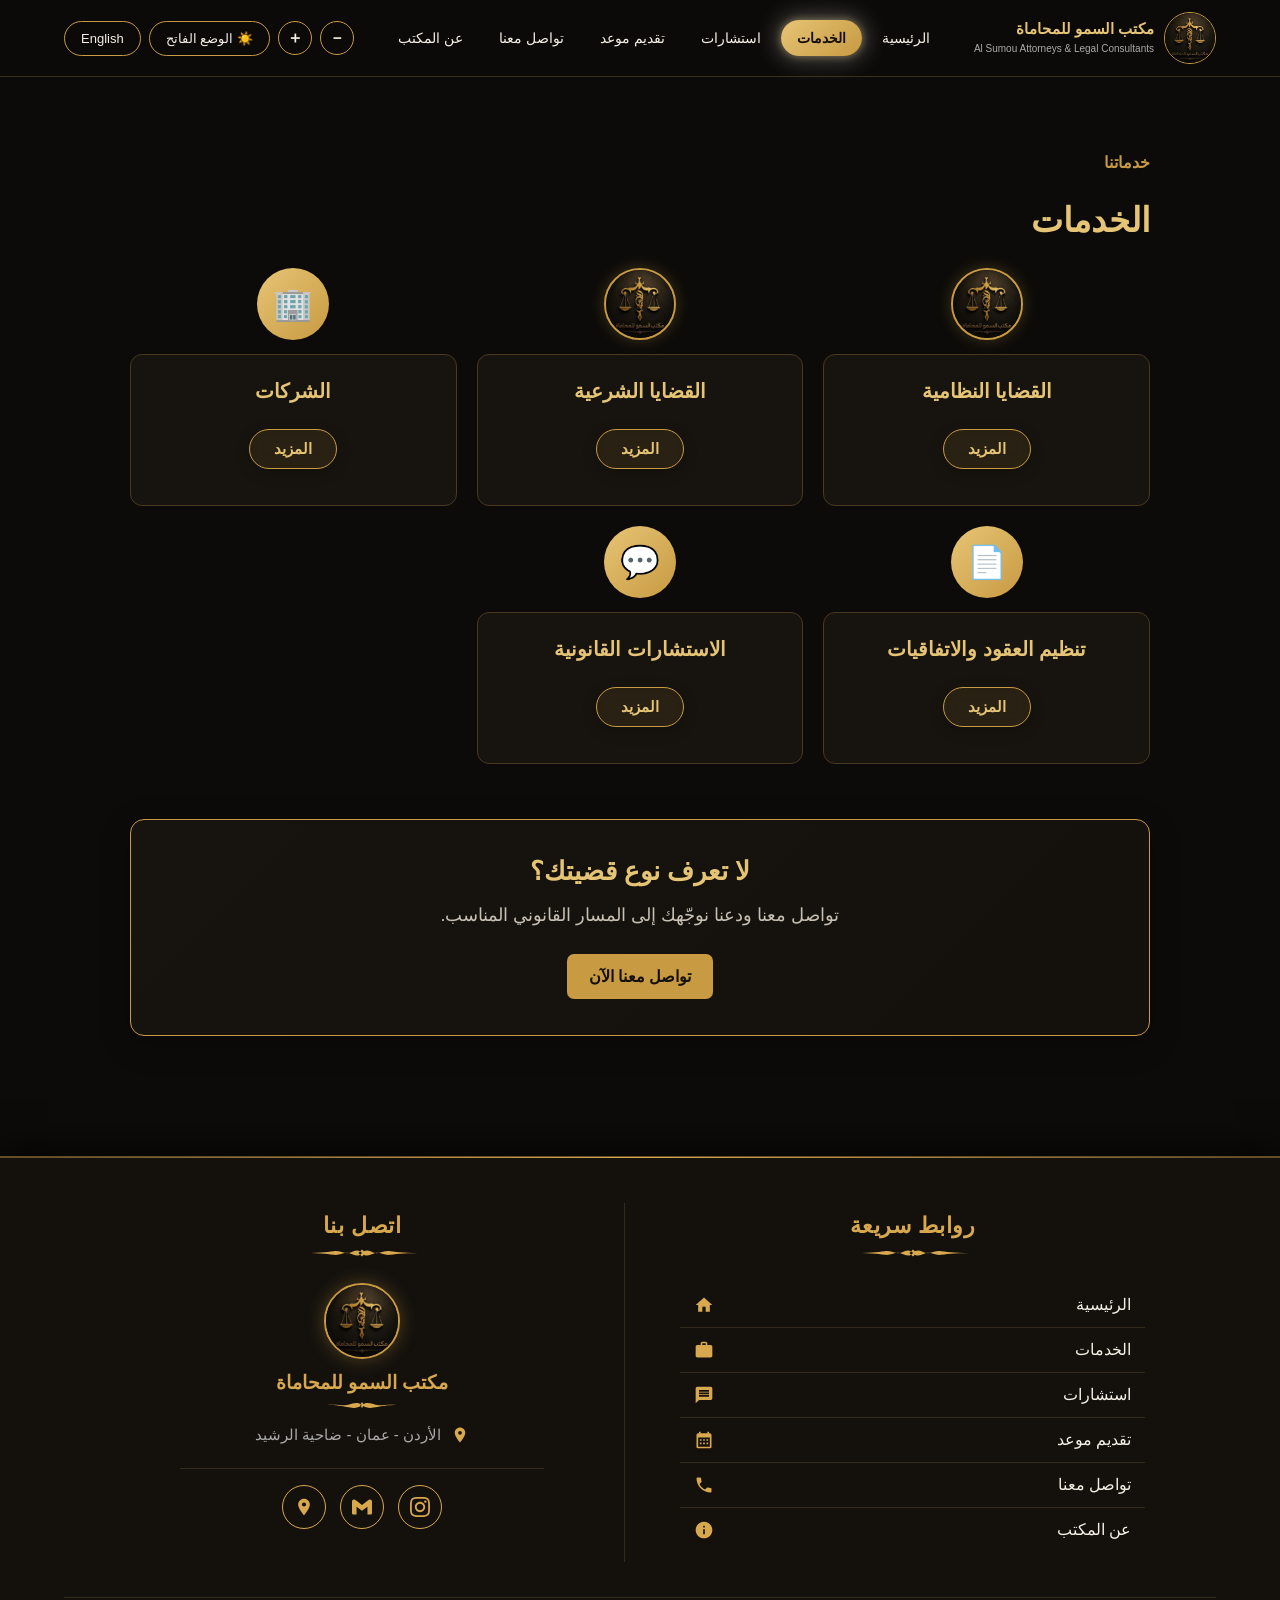
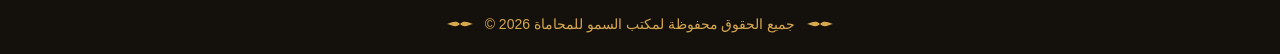
==== commit 0bc2c55e: "Add files via upload" ====
--- a/pages/services.html
+++ b/pages/services.html
@@ -36,7 +36,7 @@
 
   <section id="services">
     <p class="tag" data-i18n="services_tag">خدماتنا</p>
-    <h2 data-i18n="services_heading">مجالات الممارسة القانونية</h2>
+    <h2 data-i18n="services_heading">الخدمات</h2>
     <div class="cards" id="cards"></div>
     <div class="services-cta">
       <h3 data-i18n="services_cta_title">لا تعرف نوع قضيتك؟</h3>
